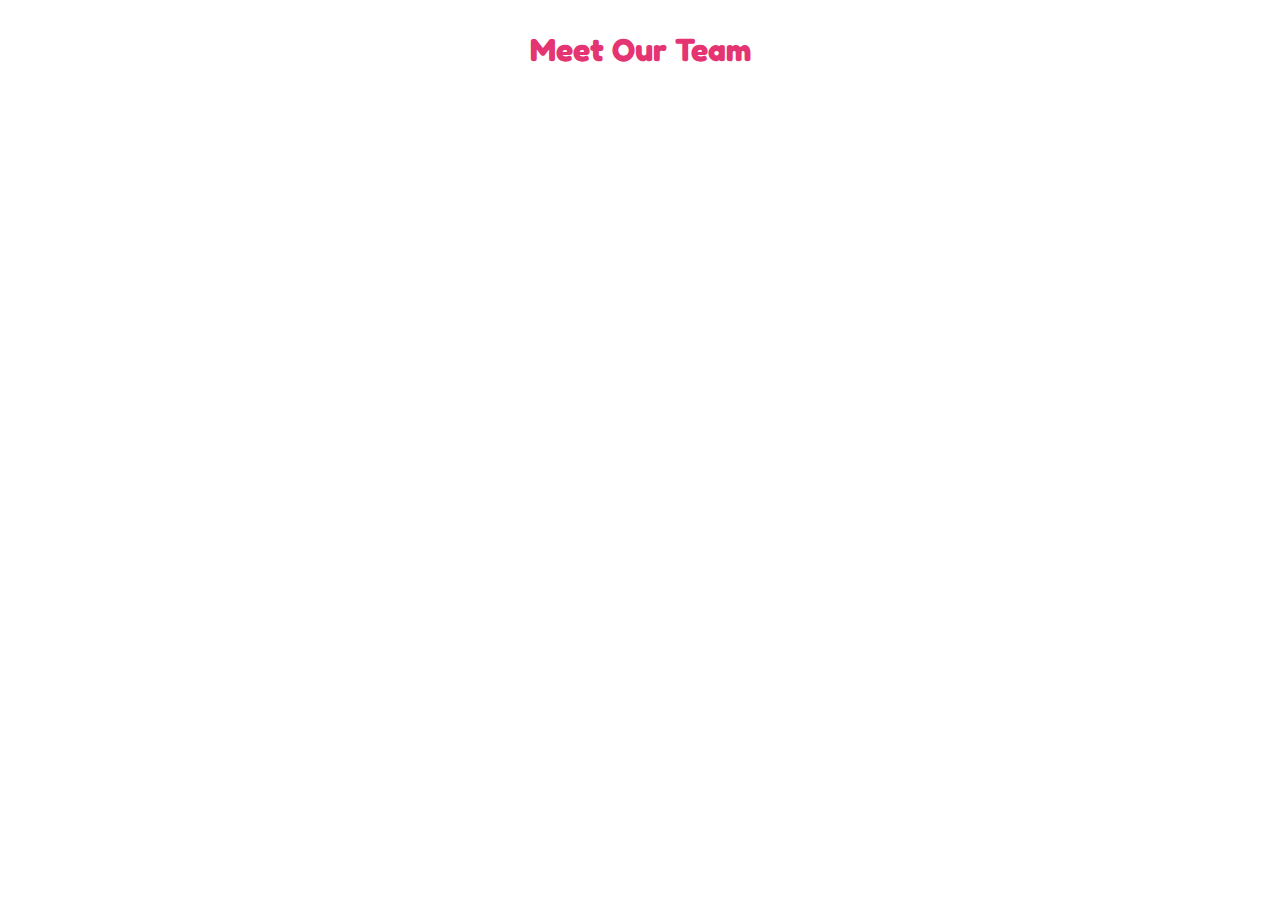
==== index.html @ 66d65ecd "PROJECT SET UP" ====
<!DOCTYPE html>
<html lang="en">
  <head>
    <meta charset="UTF-8" />
    <meta name="viewport" content="width=device-width, initial-scale=1.0" />
    <link rel="stylesheet" href="css/style.css" />
    <!-- FONT -->
    <link rel="preconnect" href="https://fonts.googleapis.com" />
    <link rel="preconnect" href="https://fonts.gstatic.com" crossorigin />
    <link
      href="https://fonts.googleapis.com/css2?family=Fredoka:wght@300..700&display=swap"
      rel="stylesheet"
    />
    <title>CSS FLOAT</title>
  </head>
  <body>
    <div class="container">
      <!-- HEADER -->
      <header>
        <h1>Meet Our Team</h1>
      </header>
      <!-- MAIN CONTENT -->
      <main></main>
    </div>
  </body>
</html>
---- css/style.css ----
* {
  margin: 0;
  padding: 0;
  box-sizing: border-box;
}

body {
  font-family: "Fredoka", sans-serif;
}

.container {
  width: 80%;
  margin: 30px auto;
}

h1 {
  color: #e53472;
  text-align: center;
}
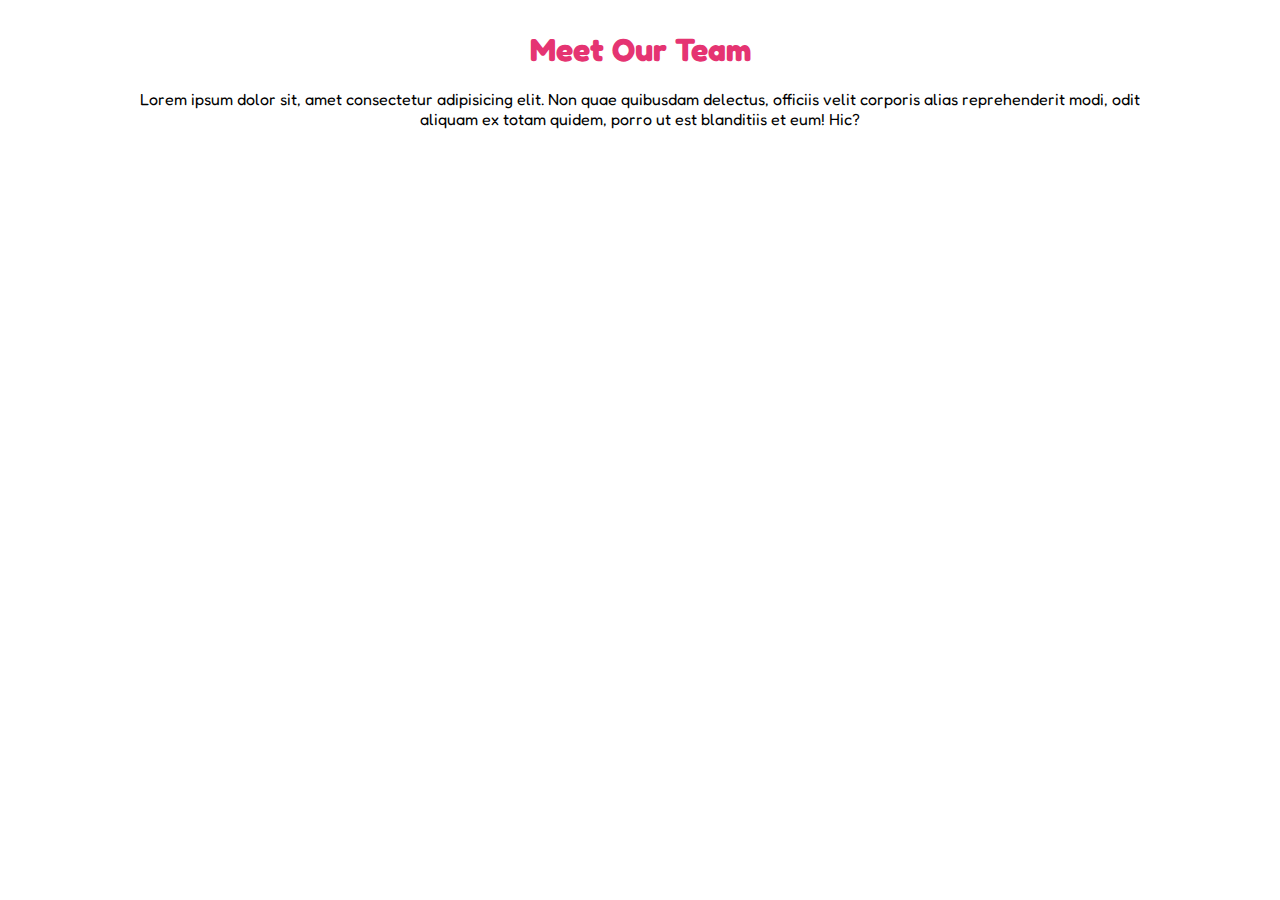
==== commit 89f01484: "Header" ====
--- a/index.html
+++ b/index.html
@@ -18,6 +18,11 @@
       <!-- HEADER -->
       <header>
         <h1>Meet Our Team</h1>
+        <p>
+          Lorem ipsum dolor sit, amet consectetur adipisicing elit. Non quae
+          quibusdam delectus, officiis velit corporis alias reprehenderit modi,
+          odit aliquam ex totam quidem, porro ut est blanditiis et eum! Hic?
+        </p>
       </header>
       <!-- MAIN CONTENT -->
       <main></main>
--- a/css/style.css
+++ b/css/style.css
@@ -1,3 +1,4 @@
+/* GENERAL */
 * {
   margin: 0;
   padding: 0;
@@ -13,7 +14,16 @@
   margin: 30px auto;
 }
 
+/* HEADER */
+
 h1 {
   color: #e53472;
   text-align: center;
+  margin-bottom: 20px;
 }
+
+header p {
+  text-align: center;
+}
+
+/* MAIN */
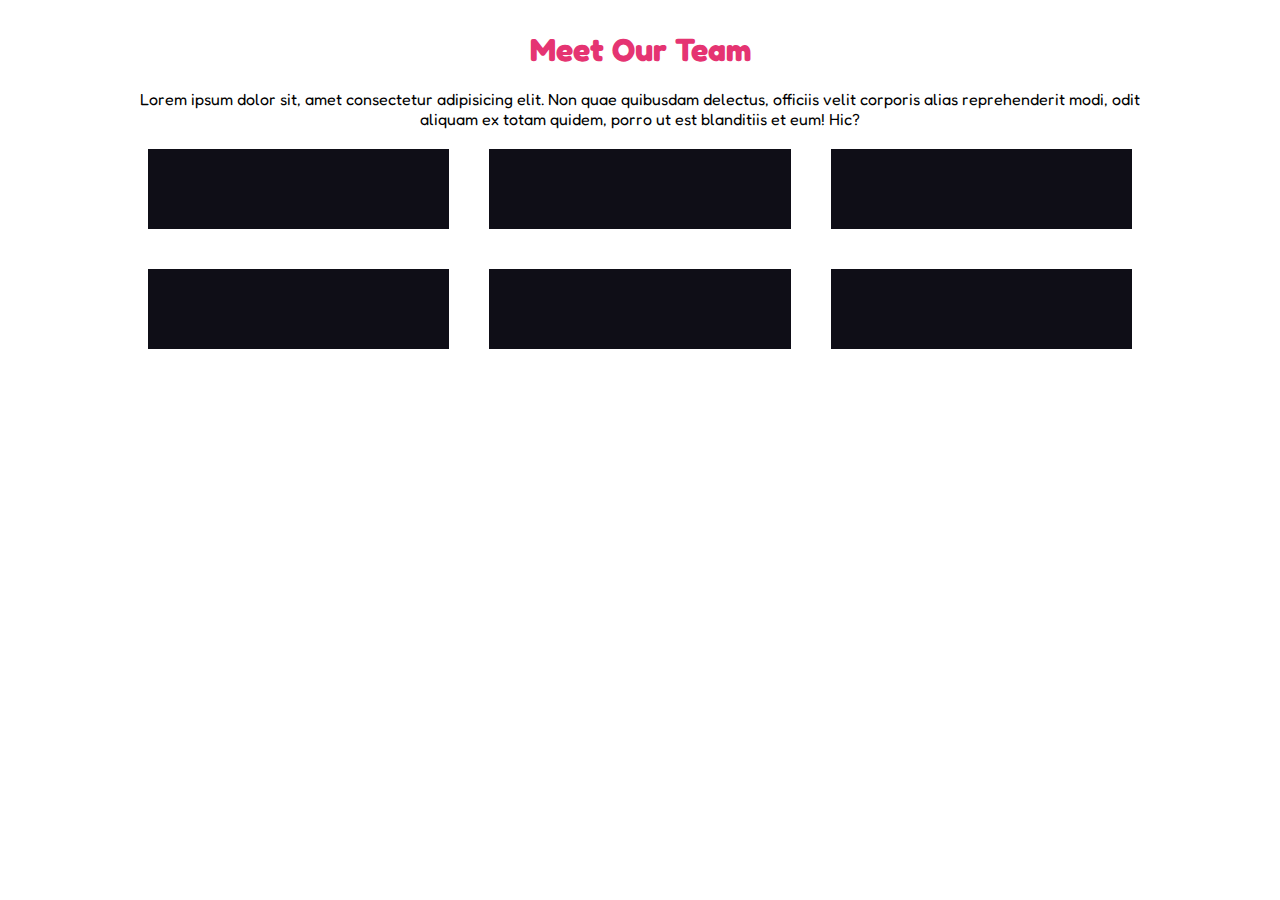
==== commit 9444eaec: "Cards Layout" ====
--- a/index.html
+++ b/index.html
@@ -25,7 +25,16 @@
         </p>
       </header>
       <!-- MAIN CONTENT -->
-      <main></main>
+      <main>
+        <div class="cards">
+          <div class="card"></div>
+          <div class="card"></div>
+          <div class="card"></div>
+          <div class="card"></div>
+          <div class="card"></div>
+          <div class="card"></div>
+        </div>
+      </main>
     </div>
   </body>
 </html>
--- a/css/style.css
+++ b/css/style.css
@@ -9,9 +9,17 @@
   font-family: "Fredoka", sans-serif;
 }
 
+/* REUSABLE */
+
 .container {
   width: 80%;
   margin: 30px auto;
+}
+
+.row {
+  content: "";
+  display: table;
+  clear: both;
 }
 
 /* HEADER */
@@ -27,3 +35,12 @@
 }
 
 /* MAIN */
+
+.card {
+  width: calc(100% / 3 - 40px);
+  float: left;
+  margin: 20px 20px;
+  background-color: #0f0e17;
+  /* DEBUG */
+  min-height: 80px;
+}
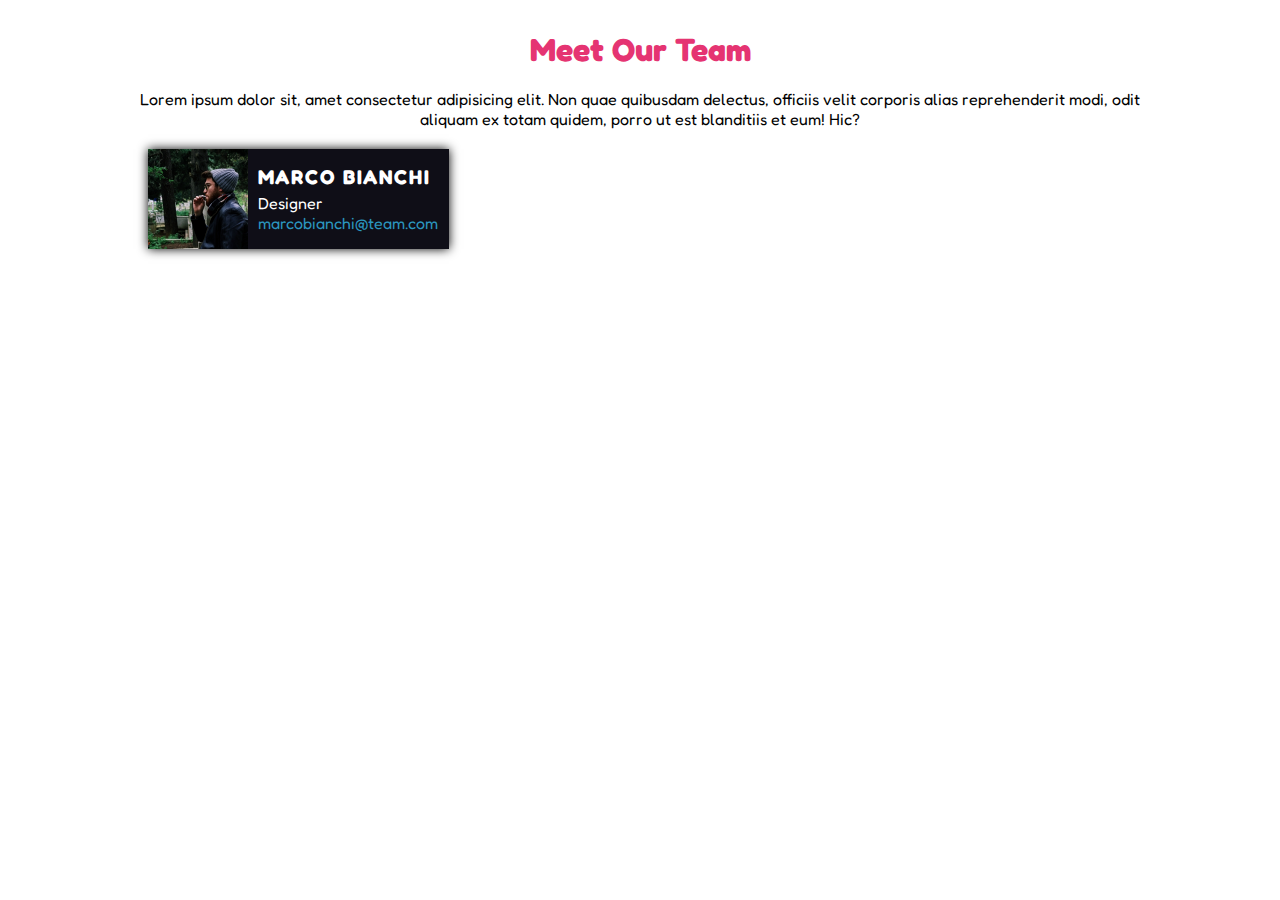
==== commit 42d0d262: "First card" ====
--- a/index.html
+++ b/index.html
@@ -27,7 +27,14 @@
       <!-- MAIN CONTENT -->
       <main>
         <div class="cards">
-          <div class="card"></div>
+          <div class="card">
+            <img src="img/male1.png" alt="Marco Bianchi Portrait" />
+            <div class="member-info">
+              <h2>Marco Bianchi</h2>
+              <div class="profession">Designer</div>
+              <div class="email">marcobianchi@team.com</div>
+            </div>
+          </div>
           <div class="card"></div>
           <div class="card"></div>
           <div class="card"></div>
--- a/css/style.css
+++ b/css/style.css
@@ -16,7 +16,7 @@
   margin: 30px auto;
 }
 
-.row {
+.row:after {
   content: "";
   display: table;
   clear: both;
@@ -41,6 +41,28 @@
   float: left;
   margin: 20px 20px;
   background-color: #0f0e17;
-  /* DEBUG */
-  min-height: 80px;
+  box-shadow: 0px 0px 10px rgba(0, 0, 0, 1); /* DEBUG */
+  /* min-height: 100px; 
+   */
 }
+
+.card img {
+  height: 100px;
+  float: left;
+}
+
+.member-info {
+  color: #fff;
+  padding: 16px 8px 16px 110px;
+}
+
+.member-info h2 {
+  text-transform: uppercase;
+  font-size: 20px;
+  letter-spacing: 2px;
+  margin-bottom: 4px;
+}
+
+.email {
+  color: #2b95be;
+}
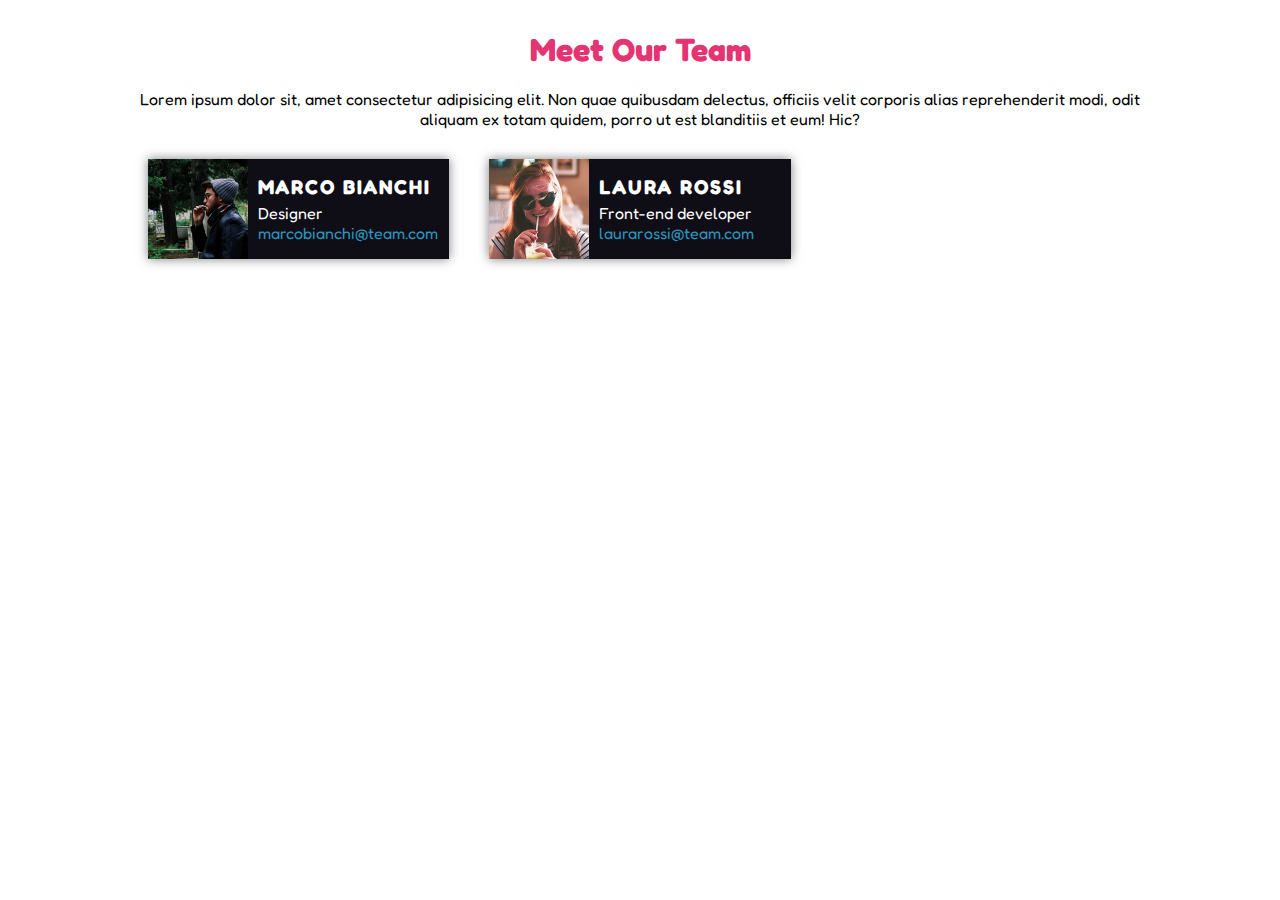
==== commit 785de7a6: "email update function" ====
--- a/index.html
+++ b/index.html
@@ -32,10 +32,21 @@
             <div class="member-info">
               <h2>Marco Bianchi</h2>
               <div class="profession">Designer</div>
-              <div class="email">marcobianchi@team.com</div>
+              <a class="email" href="mailto:marcobianchi@team.com"
+                >marcobianchi@team.com</a
+              >
             </div>
           </div>
-          <div class="card"></div>
+          <div class="card">
+            <img src="img/female1.png" alt="Marco Bianchi Portrait" />
+            <div class="member-info">
+              <h2>Laura Rossi</h2>
+              <div class="profession">Front-end developer</div>
+              <a class="email" href="mailto:laurarossi@team.com"
+                >laurarossi@team.com</a
+              >
+            </div>
+          </div>
           <div class="card"></div>
           <div class="card"></div>
           <div class="card"></div>
--- a/css/style.css
+++ b/css/style.css
@@ -36,12 +36,16 @@
 
 /* MAIN */
 
+.cards {
+  margin-top: 30px;
+}
+
 .card {
   width: calc(100% / 3 - 40px);
   float: left;
-  margin: 20px 20px;
+  margin: 0 20px;
   background-color: #0f0e17;
-  box-shadow: 0px 0px 10px rgba(0, 0, 0, 1); /* DEBUG */
+  box-shadow: 0px 0px 10px rgba(0, 0, 0, 0.5); /* DEBUG */
   /* min-height: 100px; 
    */
 }
@@ -65,4 +69,5 @@
 
 .email {
   color: #2b95be;
+  text-decoration: none;
 }
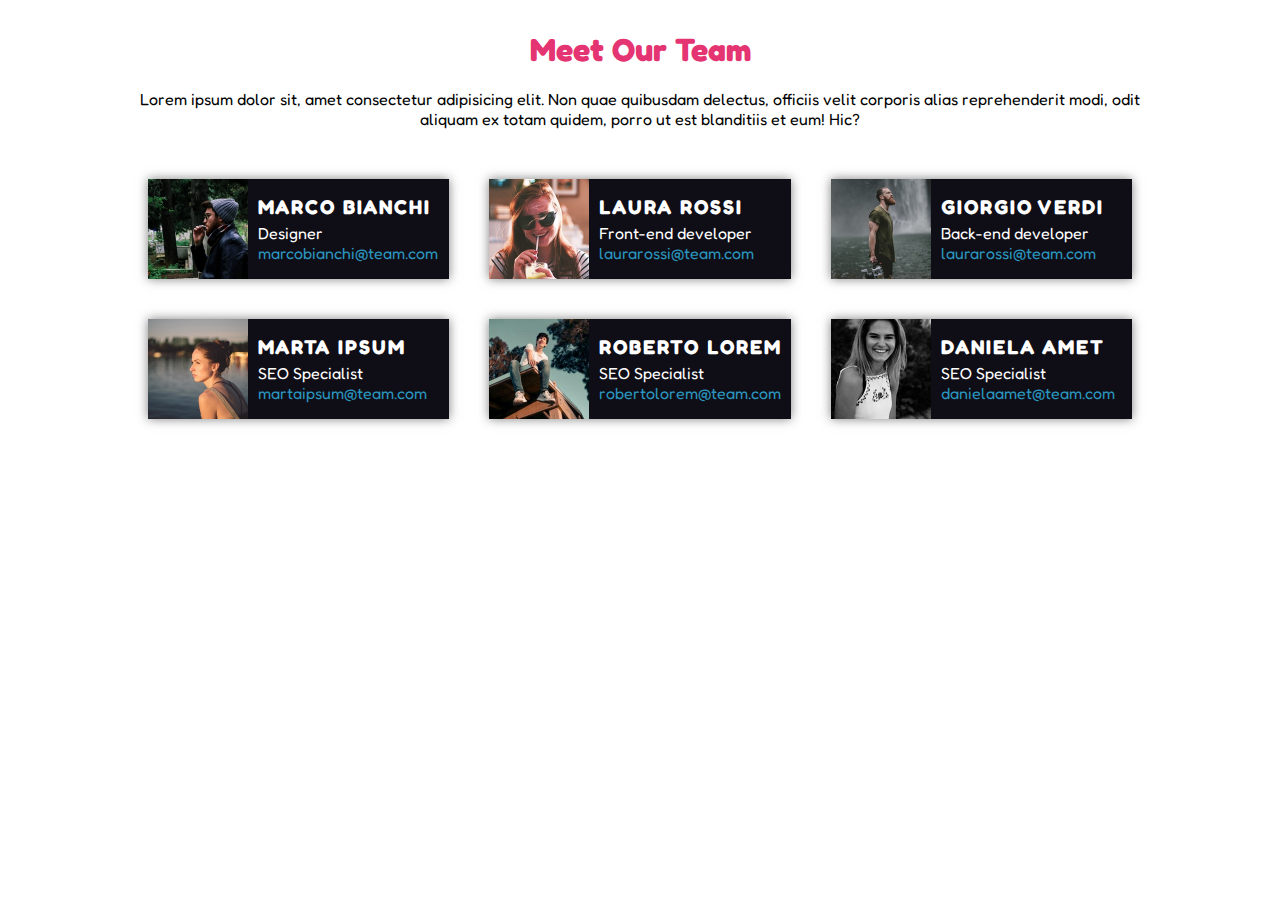
==== commit 8c5567b5: "FINISHED" ====
--- a/index.html
+++ b/index.html
@@ -26,31 +26,66 @@
       </header>
       <!-- MAIN CONTENT -->
       <main>
-        <div class="cards">
+        <div class="cards row">
+          <!-- CARD 1 -->
           <div class="card">
             <img src="img/male1.png" alt="Marco Bianchi Portrait" />
             <div class="member-info">
               <h2>Marco Bianchi</h2>
               <div class="profession">Designer</div>
-              <a class="email" href="mailto:marcobianchi@team.com"
-                >marcobianchi@team.com</a
-              >
+              <a href="mailto:marcobianchi@team.com">marcobianchi@team.com</a>
             </div>
           </div>
+
+          <!-- CARD 2 -->
           <div class="card">
-            <img src="img/female1.png" alt="Marco Bianchi Portrait" />
+            <img src="img/female1.png" alt="Laura Rossi Portrait" />
             <div class="member-info">
               <h2>Laura Rossi</h2>
               <div class="profession">Front-end developer</div>
-              <a class="email" href="mailto:laurarossi@team.com"
-                >laurarossi@team.com</a
-              >
+              <a href="mailto:laurarossi@team.com">laurarossi@team.com</a>
             </div>
           </div>
-          <div class="card"></div>
-          <div class="card"></div>
-          <div class="card"></div>
-          <div class="card"></div>
+
+          <!-- CARD 3 -->
+          <div class="card">
+            <img src="img/male2.png" alt="Giorgio Verdi Portrait" />
+            <div class="member-info">
+              <h2>Giorgio Verdi</h2>
+              <div class="profession">Back-end developer</div>
+              <a href="mailto:giorgioverdi@team.com">laurarossi@team.com</a>
+            </div>
+          </div>
+
+          <!-- CARD 4 -->
+          <div class="card">
+            <img src="img/female2.png" alt="Marta Ipsum Portrait" />
+            <div class="member-info">
+              <h2>Marta Ipsum</h2>
+              <div class="profession">SEO Specialist</div>
+              <a href="mailto:martaipsum@team.com">martaipsum@team.com</a>
+            </div>
+          </div>
+
+          <!-- CARD 5 -->
+          <div class="card">
+            <img src="img/male3.png" alt="Roberto Lorem Portrait" />
+            <div class="member-info">
+              <h2>Roberto Lorem</h2>
+              <div class="profession">SEO Specialist</div>
+              <a href="mailto:robertolorem@team.com">robertolorem@team.com</a>
+            </div>
+          </div>
+
+          <!-- CARD 6 -->
+          <div class="card">
+            <img src="img/female3.png" alt="Daniela Amet Portrait" />
+            <div class="member-info">
+              <h2>Daniela Amet</h2>
+              <div class="profession">SEO Specialist</div>
+              <a href="mailto:danielaamet@team.com">danielaamet@team.com</a>
+            </div>
+          </div>
         </div>
       </main>
     </div>
--- a/css/style.css
+++ b/css/style.css
@@ -35,6 +35,8 @@
 }
 
 /* MAIN */
+/* ---------------------------- */
+/* CARDS */
 
 .cards {
   margin-top: 30px;
@@ -43,9 +45,10 @@
 .card {
   width: calc(100% / 3 - 40px);
   float: left;
-  margin: 0 20px;
+  margin: 20px 20px;
   background-color: #0f0e17;
-  box-shadow: 0px 0px 10px rgba(0, 0, 0, 0.5); /* DEBUG */
+  box-shadow: 0px 0px 10px rgba(0, 0, 0, 0.5);
+  /* DEBUG */
   /* min-height: 100px; 
    */
 }
@@ -67,7 +70,9 @@
   margin-bottom: 4px;
 }
 
-.email {
+.member-info a {
   color: #2b95be;
   text-decoration: none;
 }
+
+/* ---------------------------- */
